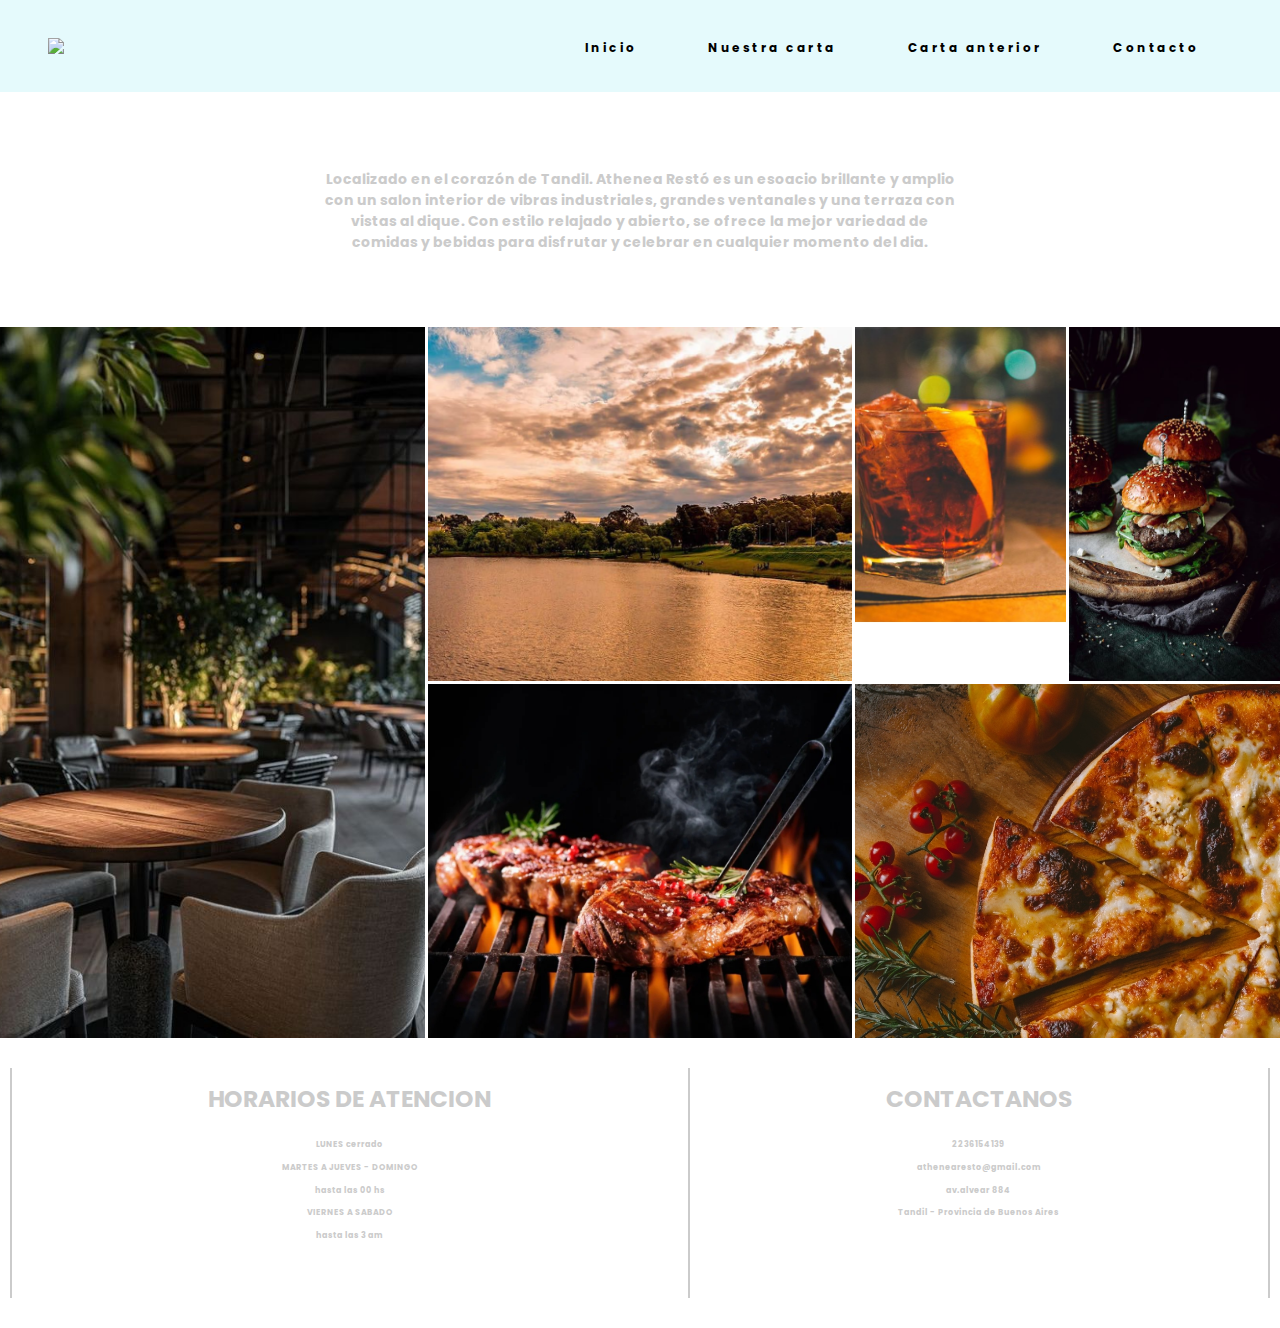
==== index.html @ cbd6d7b4 "carga del proyecto" ====
<!DOCTYPE html>
<html>
<head>
	<meta charset="utf-8">
	<meta name="viewport" content="width=device-width, initial-scale=1">
	<link rel="stylesheet" type="text/css" href="css/style.css">
	<link rel="preconnect" href="https://fonts.googleapis.com">
	<link rel="preconnect" href="https://fonts.gstatic.com" crossorigin>
	<link href="https://fonts.googleapis.com/css2?family=Kanit:wght@200&family=Poppins:wght@200;300&display=swap" rel="stylesheet">
</head>

<body>
	<nav>
		<img class="logo" src="media/atenea.png">
		<ul class="nav-links">
			<li>
				<a href="index.html">Inicio</a>
			</li>

			<li>
				<a href="carta.html">Nuestra carta</a>
			</li>
			
			<li>
				<a href="cartaVieja.html">Carta anterior</a>
			</li>
			
			<li>
				<a href="contacto.html">Contacto</a>
			</li>
		</ul>

		<div class="burger">
			<div class="line1"></div>
			<div class="line2"></div>
			<div class="line3"></div>
		</div>

	</nav>

	<inicio>
			<h3 id="mensaje">Localizado en el corazón de Tandil. Athenea Restó es un 
			esoacio brillante y amplio con un salon interior de vibras 
			industriales, grandes ventanales y una terraza con 
			vistas al dique. Con estilo relajado y abierto, se ofrece la 
			mejor variedad de comidas y bebidas para disfrutar y 
			celebrar en cualquier momento del dia.</h3>

		<div id="wrapper">
			<img class="box1" src="Media/demo/mesaDemo.jpeg" alt="">
			<img class="box2" src="Media/demo/diqueDemo.jpeg" alt="">
			<img class="box3" src="Media/demo/Trago2Demo.jpeg" alt="">
			<img class="box4" src="Media/demo/hamburguesaDemo.jpeg" alt="">
			<img class="box5" src="Media/demo/carneDemo.jpeg" alt="">
			<img class="box6" src="Media/demo/pizzaDemo.jpeg" alt="">
		</div>

		<footer>
			<ul>
				<li class="sep"></li>
				<li>
					<h3>HORARIOS DE ATENCION</h3>
					<h4>LUNES cerrado</h4>
					<h4>MARTES A JUEVES - DOMINGO</h4>
					<h4>hasta las 00 hs</h4>
					<h4>VIERNES A SABADO</h4>
					<h4>hasta las 3 am</h4>
				</li>
				<li class="sep"></li>
				<li>
					<h3>CONTACTANOS</h3>
					<h4>2236154139</h4>
					<h4>athenearesto@gmail.com</h4>
					<h4>av.alvear 884</h4>
					<h4>Tandil - Provincia de Buenos Aires</h4>
				</li>
				<li class="sep"></li>
			</ul>
		</footer>
	</inicio>
	

<script src="scripts/nav.js"></script>
</body>
</html>
---- css/style.css ----
html{
	background-image: url(../media/fondo1.png);
	background-size: cover;
	font-family: 'Poppins', sans-serif;
	overflow-x: hidden;
}

body{
	margin: 0px;
	align-items: center;
	justify-content: center;
}

/* NAV */

nav{
	display: flex;
    padding: 10px;
    align-items: center;
    justify-content: space-between;
    min-height: 8vh;
    background-color: #e5fafc;
}
nav img{
	max-width: 25%;
	margin-left: 3%;
}
.nav-links{
	position: absolute;
	right: 0;
	width: 55%;
	height: 80vh;
	top: 7vh;
	display: flex;
	background-color: #e5fafc;
	padding: 0;
	flex-direction: column;
	align-items: center;
	justify-content: space-around;
	transform: translate(100%);
	transition: transform 0.5s ease-in;
}
.nav-links li{
	list-style: none;
	opacity: 0	;
}
.nav-links a{
	color: black;
	text-decoration: none;
	letter-spacing: 2.5px;
	font-weight: bold;
	font-size: 12px;
}
.nav-active{
	transform: translate(0%);
}
.burger{
	display: block;
	cursor: pointer;
	padding-right: 4%;
}
.burger div{
	margin: 10px;
	background-color: black;
	width: 27px;
	height: 1px;
	right: 0;
	transition: all 0.5s ease;
}

@keyframes navLinkFade{
	from{
		opacity: 0;
		transform: translate(50px);
	}
	to{
		opacity: 1;
		transform: translate(0px);
	}
}

.toggle .line1{
	transform: rotate(45deg) translate(0px, 15px);
}

.toggle .line2{
	opacity: 0;
}

.toggle .line3{
	transform: rotate(-45deg) translate(0px, -15px);
}


@media only screen and (min-width: 768px){
	nav{
		position: relative;
		justify-content: space-between;
	}
	nav .logo{
		width: 20%;
	}
	.nav-links{
		justify-content: space-evenly;
        flex-direction: row;
        height: auto;
		position: static;
		transform: none;
	}
	.nav-links li{
		opacity: 100;
    }
	.burger{
		display: none;
		cursor: pointer;
	}
}

@media only screen and (min-width: 1024px) and (max-width: 1366px){
	.nav-links{
		width: 60%;
	}
	nav .logo{
		width: 15% !important;
	}
}

@media (min-width: 1366px){
	.nav-links a{
		font-size: 100%;
	}
	nav .logo{
		width: 10%;
	}
}


/* PAGINA DE INICIO */

inicio #mensaje{
	position: static;
	color: #cbcbcb;
	height: 30px;
	text-align: center;
	font-size: 8px;
	margin: 70px;
	margin-top: 30px;
}

inicio #wrapper{
	display: grid;
	grid-template-columns: repeat(6, 1fr);
	grid-template-rows: repeat(2, 1fr);
	grid-auto-rows: 150px;
	grid-gap: 3px;
}
inicio #wrapper img{
	width: 100%;
	height: 100%;
	object-fit: cover;
}
#wrapper .box1{
	grid-row-start: span 2;
	grid-column-start: span 2;
}
#wrapper .box2{
	grid-column-start: span 2;
}
#wrapper .box5{
	grid-column-start: span 2;
}
#wrapper .box6{
	grid-column-start: span 2;
}

inicio footer{	
	font-size: 10px;
}

inicio footer h4{
	font-size: 8px;
}

inicio footer li{
	list-style: none;
	text-align: center;
}

inicio footer ul{
	display: flex;
	padding-inline-start: 0;
	justify-content: space-between;
	color: #cbcbcb;
}

inicio footer .sep{
	margin: 10px;
	background-color: #cbcbcb;
	width: 2px;	
}

@media screen and (min-width: 768px) and (max-width: 1024px){
	inicio #mensaje{
		font-size: 12px;
		margin-bottom: 10%;
		margin-top: 6%;
	}
	footer ul{
		font-size: 15px;
	}
	footer h4{
		font-size: 12px;
	}
}


@media screen and (min-width: 1024px){
	footer ul{
		font-size: 20px;
	}
	footer h4{
		font-size: 12px;
	}
	.sep{
		height: 230px;
	}
	inicio #mensaje{
		font-size: 14px;
		max-width: 50%;
		margin-left: auto;
		margin-right: auto;
		margin-bottom: 10%;
		margin-top: 6%;
	}
}

@media screen and (min-width: 1366px){
	inicio #mensaje{
		font-size: 18px !important;
	}
	footer ul{
		font-size: 24px !important;
	}
	footer h4{
		font-size: 16px !important;
	}
}


/* PAGINA CARTA */
#Tabla-container{
	margin: 5%;
}
#tablaCarta{
	color: #e5fafc;
    width: -webkit-fill-available;
    border-collapse: collapse;
}
#tablaCarta tr, td, th{
	font-size: 12px;
}
#tablaCarta .celdaHead{
	color: #e5fafc;
    border: 1px solid black;
    background-color: rgb(67 77 95);
    padding: 2%;
    font-size: 12px;
}
#tablaCarta .celdaTabla{
	border: 1px solid black;
    background-color: rgb(67 77 95 / 54%);
    text-align: left;
}
#tablaCarta .celda-resaltada{
	color: black;
	border: 1px solid black;
	background-color: yellow;
}

.formPedido{
	color: white;
	font-size: 12px;
	display: flex;
    flex-direction: column;
}
.formPedido input::placeholder {
	font-size: 10px;
}

.BtnEliminar, .BtnModificar{
	background-color: #7a7a7a;
    border: 0px;
    font-weight: bold;
    color: #374050;
}
.BtnEliminar:hover, .BtnModificar:hover{
    background-color: #374050;
	color: #7a7a7a;
    cursor: pointer;
    border: 1px solid black;
}

#container{
	display: flex;
	flex-direction: column;
}


/* QUE ES CONTAINER */
@media screen and (min-width: 1024px){
	#Tabla-container{
		display: flex;
		flex-direction: row;
		margin-bottom: 3%;
		margin: 4%;
	}
	.formPedido{
		width: -webkit-fill-available;
		justify-content: center;
	}
	#tablaCarta tr, td, th, .celdaHead, .formPedido{
		font-size: 18px !important;
	}
	.formPedido input::placeholder, select {
		font-size: 16px;
	}
}


/* CONTACTO */

#cartel{
	background-color: #e5fafcbd;
	color: white;
	display: flex;
	flex-direction: column;
	align-items: center;
	padding: 1%;
	margin-top: 3%;
}
#cartel h3{
	margin-left: 2rem;
}

#contact-box{
	display: flex;
    flex-direction: column;
    align-items: center;
    justify-content: space-evenly;
    background-color: #e5fafcbd;
    margin: 5%;
	font-size: 1em;
	color: white;
}
#contact-box form{
	display: flex;
	flex-direction: column;
	align-items: center;
}
#contact-box .sep{
	margin: 10px;
	background-color: white;
	width: 2px;	
}

#form-container{
	width: 35rem;
}

#datos-utiles{
	display: flex;
	flex-direction: column;
	margin-top: -3%;
}

@media screen and (min-width: 1024px){
	#contact-box{
	display: flex;
    flex-direction: row;
    align-items: center;
    justify-content: space-evenly;
    background-color: #e5fafcbd;
    margin: 5%;
	padding: 3%;
	font-size: 1em;
	color: white;
	}
}

/* CAPTCHA */

.captcha_Container{
	display: flex;
	flex-direction: column;
	justify-content: center;
	align-items: center;
	text-align: center;
	margin: 5%;
}

#err{
	visibility: hidden;
	color: red;
}
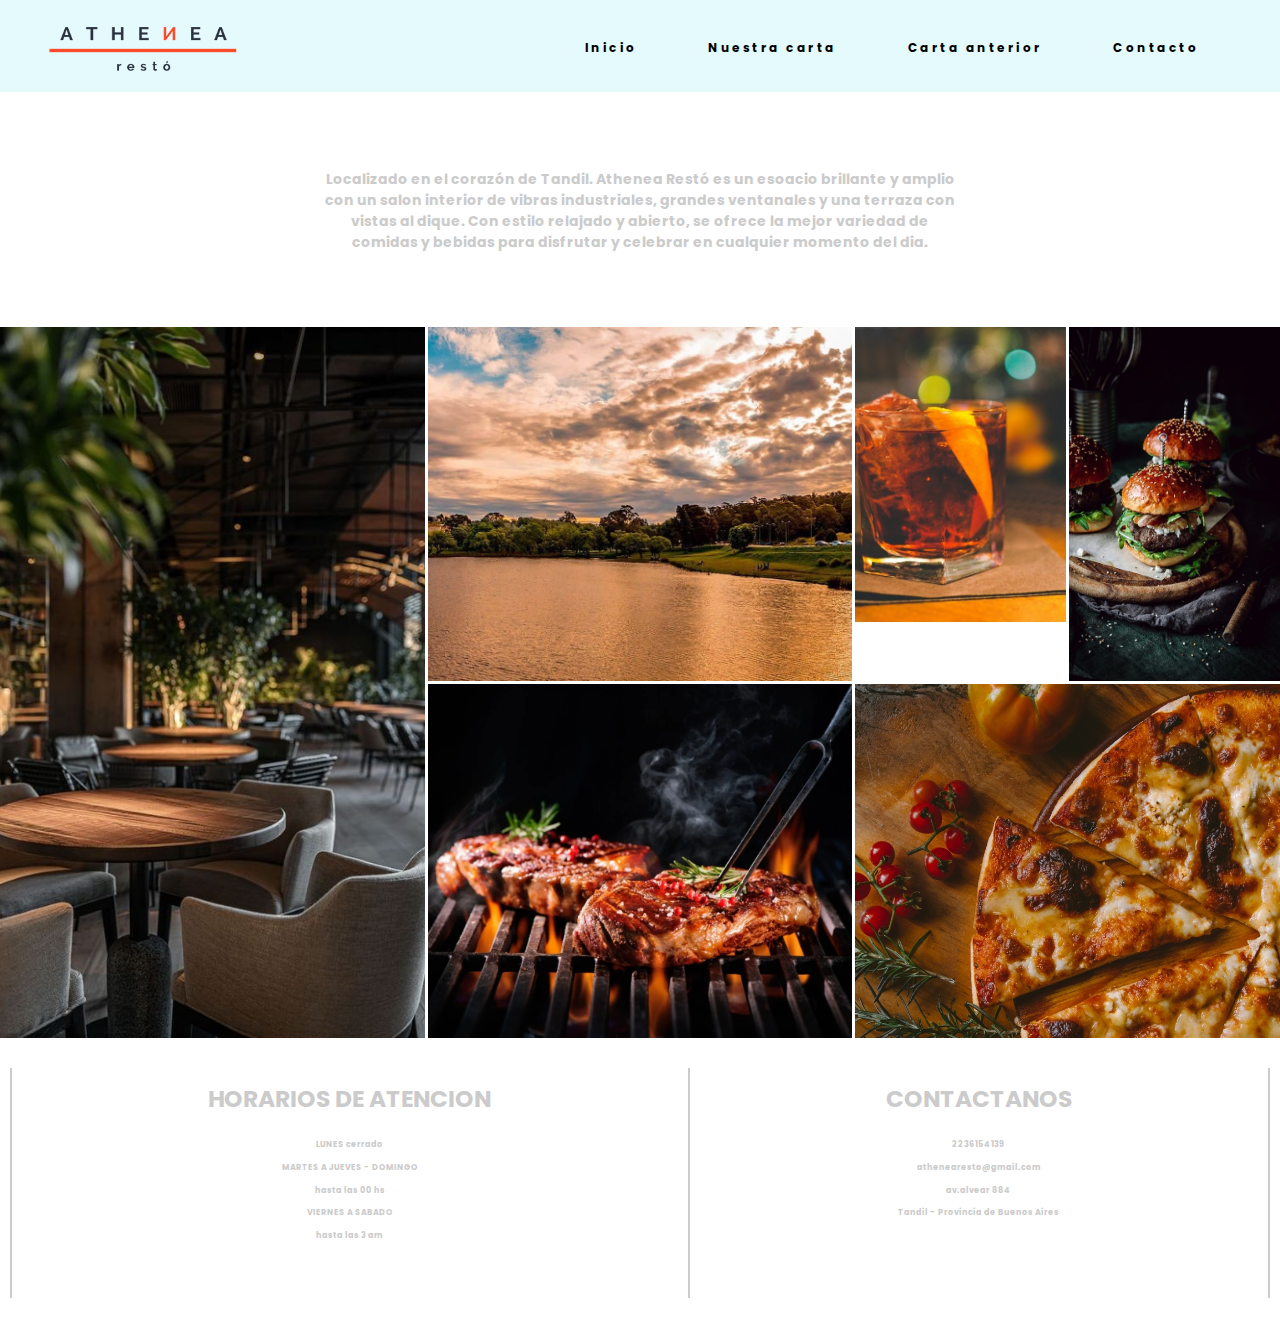
==== commit a3e477bb: "Update index.html" ====
--- a/index.html
+++ b/index.html
@@ -11,7 +11,7 @@
 
 <body>
 	<nav>
-		<img class="logo" src="media/atenea.png">
+		<img class="logo" src="Media/atenea.png">
 		<ul class="nav-links">
 			<li>
 				<a href="index.html">Inicio</a>
@@ -82,4 +82,4 @@
 
 <script src="scripts/nav.js"></script>
 </body>
-</html>+</html>
